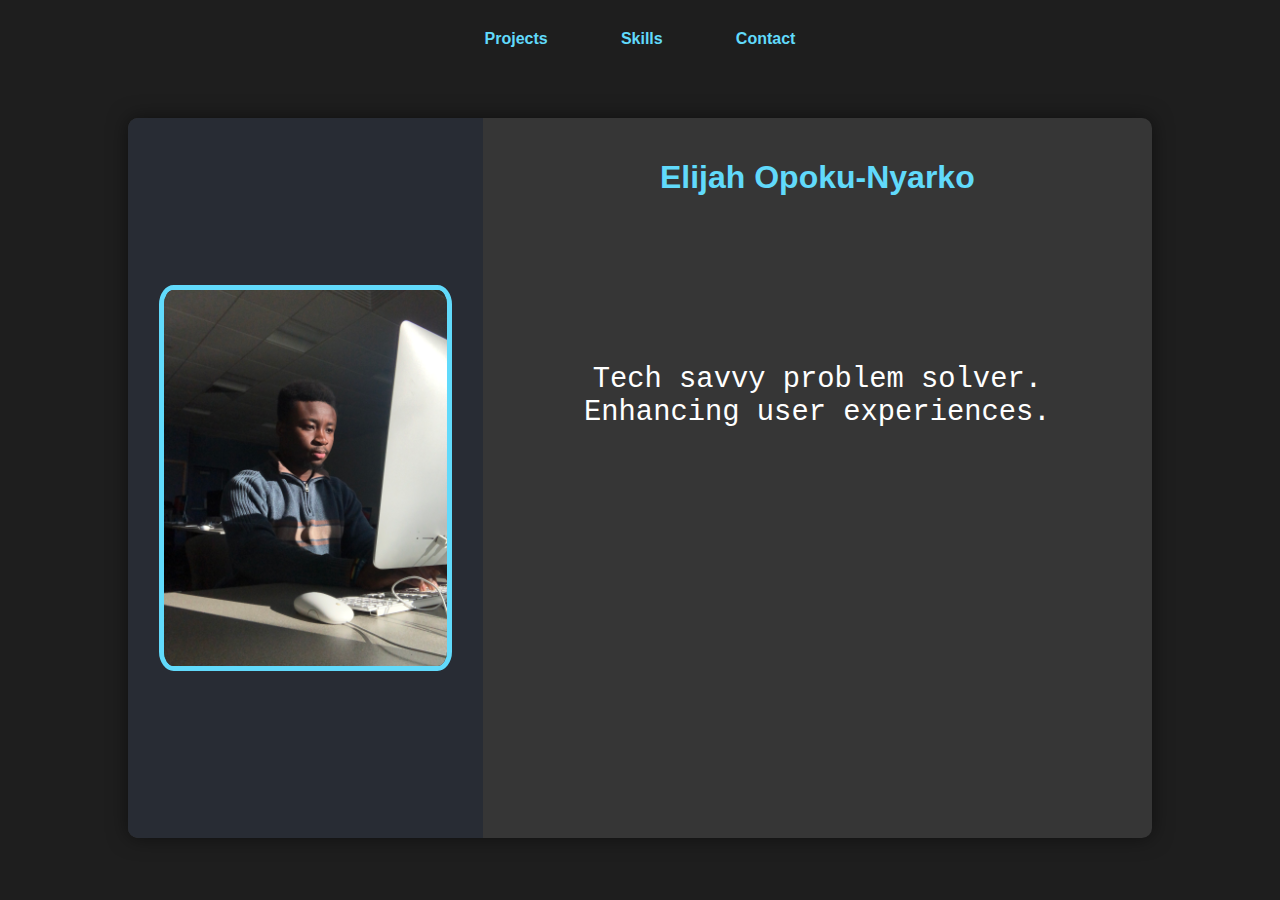
==== Portfolio_Website/index.html @ 2a0ee1bc "Initial Commit" ====
<!DOCTYPE html>
<html lang="en">
<head>
    <meta charset="UTF-8">
    <meta name="viewport" content="width=device-width, initial-scale=1.0">
    <title>Elijah Opoku-Nyarko - Portfolio</title>
    <link rel="stylesheet" href="styles.css">
</head>
<body>
    <header>
        <div id="header-links">
            <a href="#projects">Projects</a>
            <a href="#skills">Skills</a>
            <a href="#contact">Contact</a>
        </div>
    </header>
    <div id="container">
        <div id="left-section">
            <img src="images/bg.JPG" alt="Elijah Opoku-Nyarko" id="profile-img">
        </div>
        <div id="right-section">
            <h1>Elijah Opoku-Nyarko</h1>
            <div class="intro-container">
                <p class="intro-text">
                    <span>Tech savvy problem solver.</span>
                    <span>Enhancing user experiences.</span>
                    <span>Seamless technology support.</span>
                    <span>Addressing complex technical challenges.</span>
                    <span>Prioritizing top-tier customer service.</span>
                </p>
            </div>
        </div>
    </div>
    <script src="script.js"></script>
</body>
</html>
---- Portfolio_Website/styles.css ----
body {
    font-family: 'Segoe UI', Tahoma, Geneva, Verdana, sans-serif;
    margin: 0;
    padding: 0;
    background-color: #1e1e1e;
    color: #fff;
    display: flex;
    flex-direction: column;
    align-items: center;
    height: 100vh;
}

header {
    width: 30%;
    padding: 10px 0;
    text-align: center;
}

#container {
    display: flex;
    width: 80%;
    height: 80%;
    background-color: #363636;
    border-radius: 10px;
    overflow: hidden;
    box-shadow: 0 0 20px rgba(0, 0, 0, 0.5);
    margin-top: 60px;
}

#left-section {
    flex: 1;
    display: flex;
    flex-direction: column;
    align-items: center;
    justify-content: center;
    padding: 20px;
    background-color: #282c34;
}

#left-section img {
    width: 100%;
    max-width: 90%;
    border-radius: 5%;
    border: 5px solid #61dafb;
}

#right-section {
    flex: 2;
    padding: 20px;
    text-align: center;
    display: flex;
    flex-direction: column;
    align-items: center; /* Center horizontally */
}

.intro-container {
    display: flex;
    flex-direction: column;
    justify-content: center; /* Center vertically */
    align-items: center; /* Center horizontally */
    padding-top: 20%;
}

#right-section h1 {
    color: #61dafb;
}

#right-section p {
    font-size: 1.2em;
}

#header-links {
    display: flex;
    justify-content: space-around;
    margin-top: 20px;
}

#header-links a {
    text-decoration: none;
    color: #61dafb;
    font-weight: bold;
    transition: color 0.3s ease;
}

#header-links a:hover {
    color: #fff;
}

#profile-img:hover {
    transform: scale(1.1);
    transition: transform 0.3s ease;
}

/* CSS for initial state of spans */
.intro-text span {
    opacity: 0;
    display: block; /* Display each span on a new line */
    transform: translateY(20px);
    transition: opacity 0.5s ease, transform 0.5s ease;
}

/* CSS for animation state of spans */
.intro-text span.animation {
    opacity: 1;
    transform: translateY(0);
    animation: techyAnimation 1.5s ease-in-out; /* Apply the techy animation */
    font-size: 1.5em; /* Adjust the font size */
    font-family: 'Courier New', monospace; /* Add a font style */
}

@keyframes techyAnimation {
    0% {
        transform: translateX(-20px);
    }
    50% {
        transform: translateX(20px);
    }
    100% {
        transform: translateX(0);
    }
}
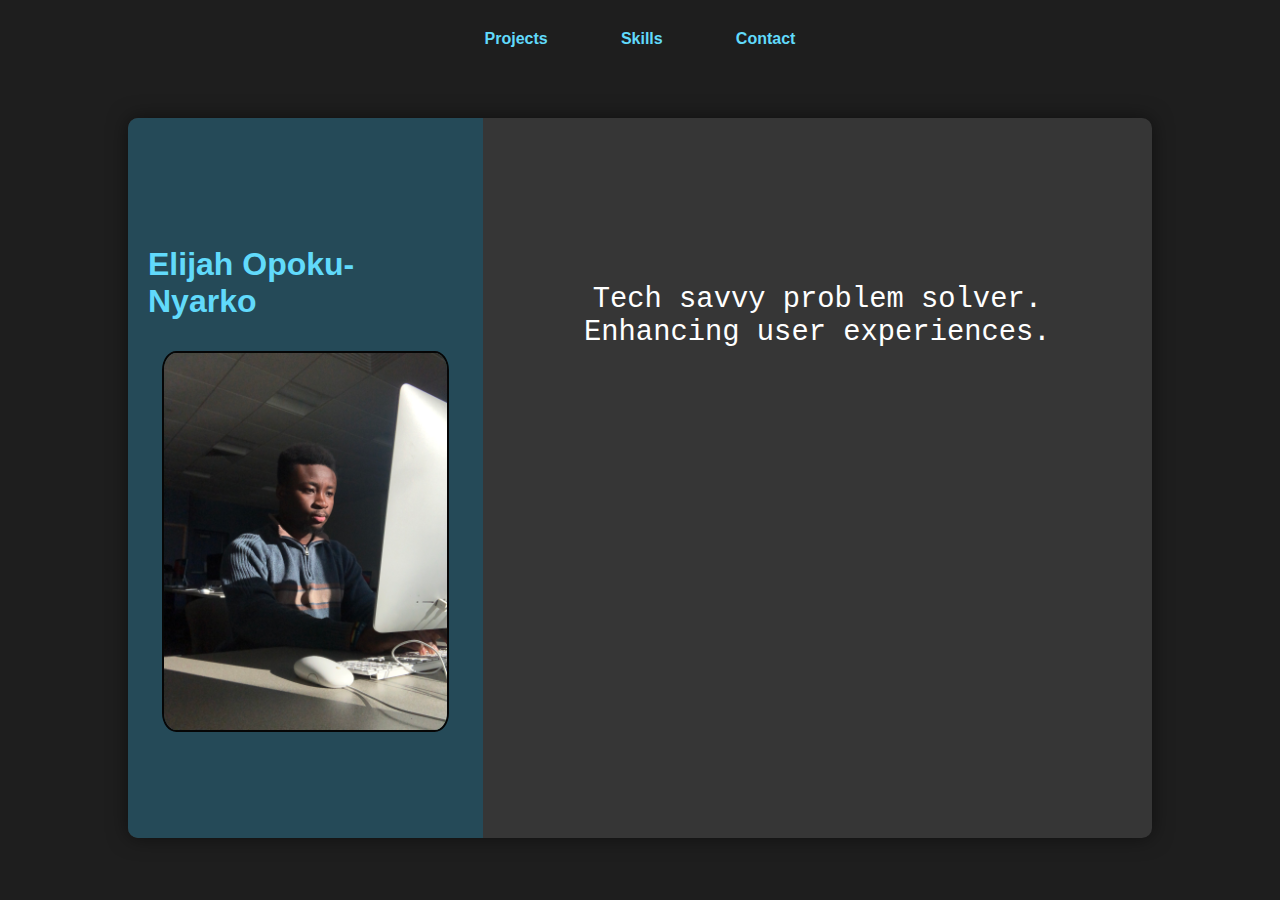
==== commit 40aeb1ba: "Changed layout and style" ====
--- a/Portfolio_Website/index.html
+++ b/Portfolio_Website/index.html
@@ -16,10 +16,11 @@
     </header>
     <div id="container">
         <div id="left-section">
+            <h1>Elijah Opoku-Nyarko</h1>
             <img src="images/bg.JPG" alt="Elijah Opoku-Nyarko" id="profile-img">
         </div>
         <div id="right-section">
-            <h1>Elijah Opoku-Nyarko</h1>
+            
             <div class="intro-container">
                 <p class="intro-text">
                     <span>Tech savvy problem solver.</span>
--- a/Portfolio_Website/styles.css
+++ b/Portfolio_Website/styles.css
@@ -34,15 +34,46 @@
     align-items: center;
     justify-content: center;
     padding: 20px;
-    background-color: #282c34;
+    position: relative;
+    background-color: #254a58;
+    color:#61dafb ;
+}
+
+#left-section::before {
+    content: '';
+    position: absolute;
+    top: 50%;
+    left: 50%;
+    transform: translate(-50%, -50%);
+    width: 100%;
+    height: 100%;
+    /* border-radius: 2%; */
+    box-shadow: 0 0 20px 10px #61dafb, 0 0 40px 20px #61a6fb, 0 0 60px 30px #61dafb; /* Customize the glow effect */
+    opacity: 0;
+    animation: glowAnimation 2s infinite; /* Add animation for the glow */
 }
 
 #left-section img {
     width: 100%;
+    margin-top: 3%;
     max-width: 90%;
     border-radius: 5%;
-    border: 5px solid #61dafb;
+    border: 2px solid #060606;
+    z-index: 1; /* Ensure the image is above the glow effect */
 }
+
+@keyframes glowAnimation {
+    0% {
+        opacity: 0.2;
+    }
+    50% {
+        opacity: 0.8;
+    }
+    100% {
+        opacity: 0.2;
+    }
+}
+
 
 #right-section {
     flex: 2;
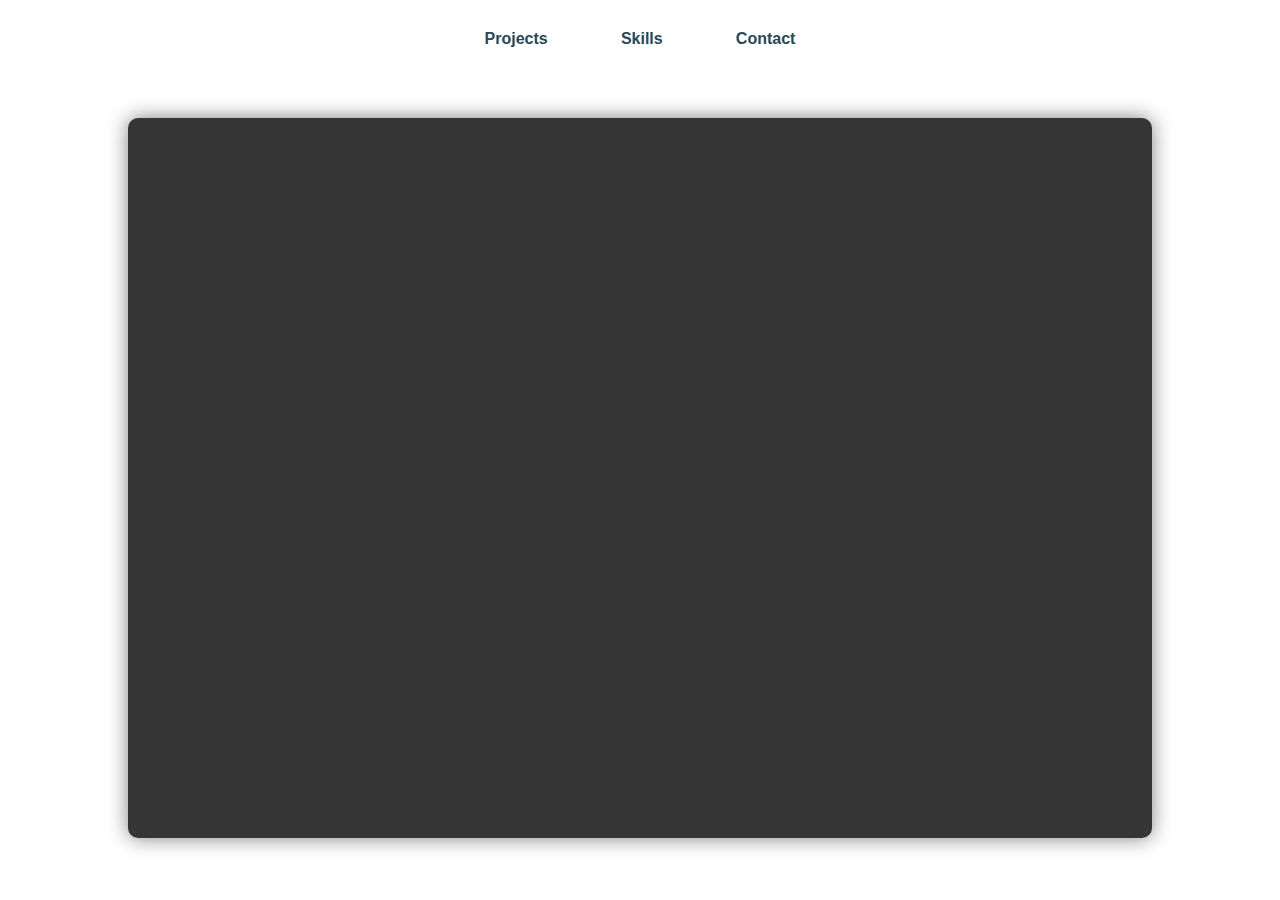
==== commit a41ad74e: "added content for projects page" ====
--- a/Portfolio_Website/index.html
+++ b/Portfolio_Website/index.html
@@ -9,7 +9,7 @@
 <body>
     <header>
         <div id="header-links">
-            <a href="#projects">Projects</a>
+            <a href="projects.html">Projects</a>
             <a href="#skills">Skills</a>
             <a href="#contact">Contact</a>
         </div>
--- a/Portfolio_Website/styles.css
+++ b/Portfolio_Website/styles.css
@@ -2,7 +2,6 @@
     font-family: 'Segoe UI', Tahoma, Geneva, Verdana, sans-serif;
     margin: 0;
     padding: 0;
-    background-color: #1e1e1e;
     color: #fff;
     display: flex;
     flex-direction: column;
@@ -36,7 +35,13 @@
     padding: 20px;
     position: relative;
     background-color: #254a58;
-    color:#61dafb ;
+    opacity: 0; /* Initially hidden */
+    animation: slideInLeft 1s ease-in-out 1s forwards; /* Animation with delay */
+}
+
+#left-section h1 {
+    margin-top: 0px;
+    color: #b2b3b3;
 }
 
 #left-section::before {
@@ -47,19 +52,20 @@
     transform: translate(-50%, -50%);
     width: 100%;
     height: 100%;
-    /* border-radius: 2%; */
-    box-shadow: 0 0 20px 10px #61dafb, 0 0 40px 20px #61a6fb, 0 0 60px 30px #61dafb; /* Customize the glow effect */
+    box-shadow: 0 0 20px 10px #61dafb, 0 0 40px 20px #61a6fb, 0 0 60px 30px #61dafb;
     opacity: 0;
-    animation: glowAnimation 2s infinite; /* Add animation for the glow */
+    animation: glowAnimation 2s infinite;
 }
 
 #left-section img {
     width: 100%;
     margin-top: 3%;
     max-width: 90%;
+    height: 80%;
     border-radius: 5%;
-    border: 2px solid #060606;
-    z-index: 1; /* Ensure the image is above the glow effect */
+    /* box-shadow: 0 0 2px 2px #61dafb, 0 0 40px 20px #61a6fb, 0 0 6px 3px #61dafb; */
+    opacity: 0.5;
+    z-index: 1;
 }
 
 @keyframes glowAnimation {
@@ -74,21 +80,22 @@
     }
 }
 
-
 #right-section {
     flex: 2;
     padding: 20px;
     text-align: center;
     display: flex;
     flex-direction: column;
-    align-items: center; /* Center horizontally */
+    align-items: center;
+    opacity: 0; /* Initially hidden */
+    animation: slideInRight 1s ease-in-out 2s forwards; /* Animation with delay */
 }
 
 .intro-container {
     display: flex;
     flex-direction: column;
-    justify-content: center; /* Center vertically */
-    align-items: center; /* Center horizontally */
+    justify-content: center;
+    align-items: center;
     padding-top: 20%;
 }
 
@@ -108,13 +115,13 @@
 
 #header-links a {
     text-decoration: none;
-    color: #61dafb;
+    color: #254a58;
     font-weight: bold;
     transition: color 0.3s ease;
 }
 
 #header-links a:hover {
-    color: #fff;
+    color: #61dafb;
 }
 
 #profile-img:hover {
@@ -125,7 +132,7 @@
 /* CSS for initial state of spans */
 .intro-text span {
     opacity: 0;
-    display: block; /* Display each span on a new line */
+    display: block;
     transform: translateY(20px);
     transition: opacity 0.5s ease, transform 0.5s ease;
 }
@@ -134,21 +141,157 @@
 .intro-text span.animation {
     opacity: 1;
     transform: translateY(0);
-    animation: techyAnimation 1.5s ease-in-out; /* Apply the techy animation */
-    font-size: 1.5em; /* Adjust the font size */
-    font-family: 'Courier New', monospace; /* Add a font style */
-}
-
-@keyframes techyAnimation {
-    0% {
-        transform: translateX(-20px);
-    }
-    50% {
-        transform: translateX(20px);
+    font-size: 1.5em;
+    font-family: 'Courier New', monospace;
+    animation: slideInBottom 1s ease-in-out forwards; /* Slide in animation for each span */
+}
+
+/* Apply animation to each span with different delays */
+.intro-text span:nth-child(1) {
+    animation-delay: 3s;
+}
+
+.intro-text span:nth-child(2) {
+    animation-delay: 4s;
+}
+
+.intro-text span:nth-child(3) {
+    animation-delay: 5s;
+}
+
+.intro-text span:nth-child(4) {
+    animation-delay: 6s;
+}
+
+.intro-text span:nth-child(5) {
+    animation-delay: 7s;
+}
+
+@keyframes slideInLeft {
+    0% {
+        transform: translateX(-100%);
+        opacity: 0;
     }
     100% {
         transform: translateX(0);
-    }
-}
-
-
+        opacity: 1;
+    }
+}
+
+@keyframes slideInRight {
+    0% {
+        transform: translateX(100%);
+        opacity: 0;
+    }
+    100% {
+        transform: translateX(0);
+        opacity: 1;
+    }
+}
+
+@keyframes slideInBottom {
+    0% {
+        transform: translateY(20px);
+        opacity: 0;
+    }
+    100% {
+        transform: translateY(0);
+        opacity: 1;
+    }
+}
+
+
+
+/*  ---------------------------------------------------------------------------------------------------------------------------------------*/
+/*                                                  END OF INDEX STYLES                                                                    */
+/*  ---------------------------------------------------------------------------------------------------------------------------------------*/
+
+
+
+#project-cards-container {
+    display: flex;
+    flex-wrap: wrap;
+    justify-content: space-around;
+    padding: 20px;
+}
+
+.project-card {
+    position: relative;
+    width: 500px;
+    height: 400px;
+    margin: 20px;
+    border-radius: 10px;
+    overflow: hidden;
+    box-shadow: 0 0 20px rgba(0, 0, 0, 0.5);
+    cursor: pointer;
+    transition: transform 0.3s ease;
+    background-color: #363636;
+}
+
+.project-card:hover {
+    transform: scale(1.05);
+}
+
+.project-image {
+    position: relative;
+    width: 100%;
+    height: 300px;
+    background-size: cover;
+    background-position: center;
+    border-radius: 10px;
+}
+
+.overlay {
+    position: absolute;
+    top: 0;
+    left: 0;
+    width: 100%;
+    height: 100%;
+    display: flex;
+    flex-direction: column;
+    justify-content: center;
+    align-items: center;
+    background: rgba(0, 0, 0, 0.6);
+    color: #fff;
+    text-align: center;
+    opacity: 0;
+    transition: opacity 0.3s ease;
+}
+
+.project-card:hover .overlay {
+    opacity: 1;
+}
+
+.overlay h2 {
+    margin: 0;
+    font-size: 1.5em;
+}
+
+.project-info {
+    padding: 20px;
+    background-color: #254a58;
+    color: #a1a1a1;
+    opacity: 0.5;
+}
+
+.project-info h2 {
+    color: #254a58;
+}
+
+.see-more {
+    color: #61dafb;
+    cursor: pointer;
+}
+
+#project-details-overlay {
+    display: none;
+    position: fixed;
+    top: 0;
+    left: 0;
+    width: 100%;
+    height: 100%;
+    background: rgba(0, 0, 0, 0.8);
+    justify-content: center;
+    align-items: center;
+}
+
